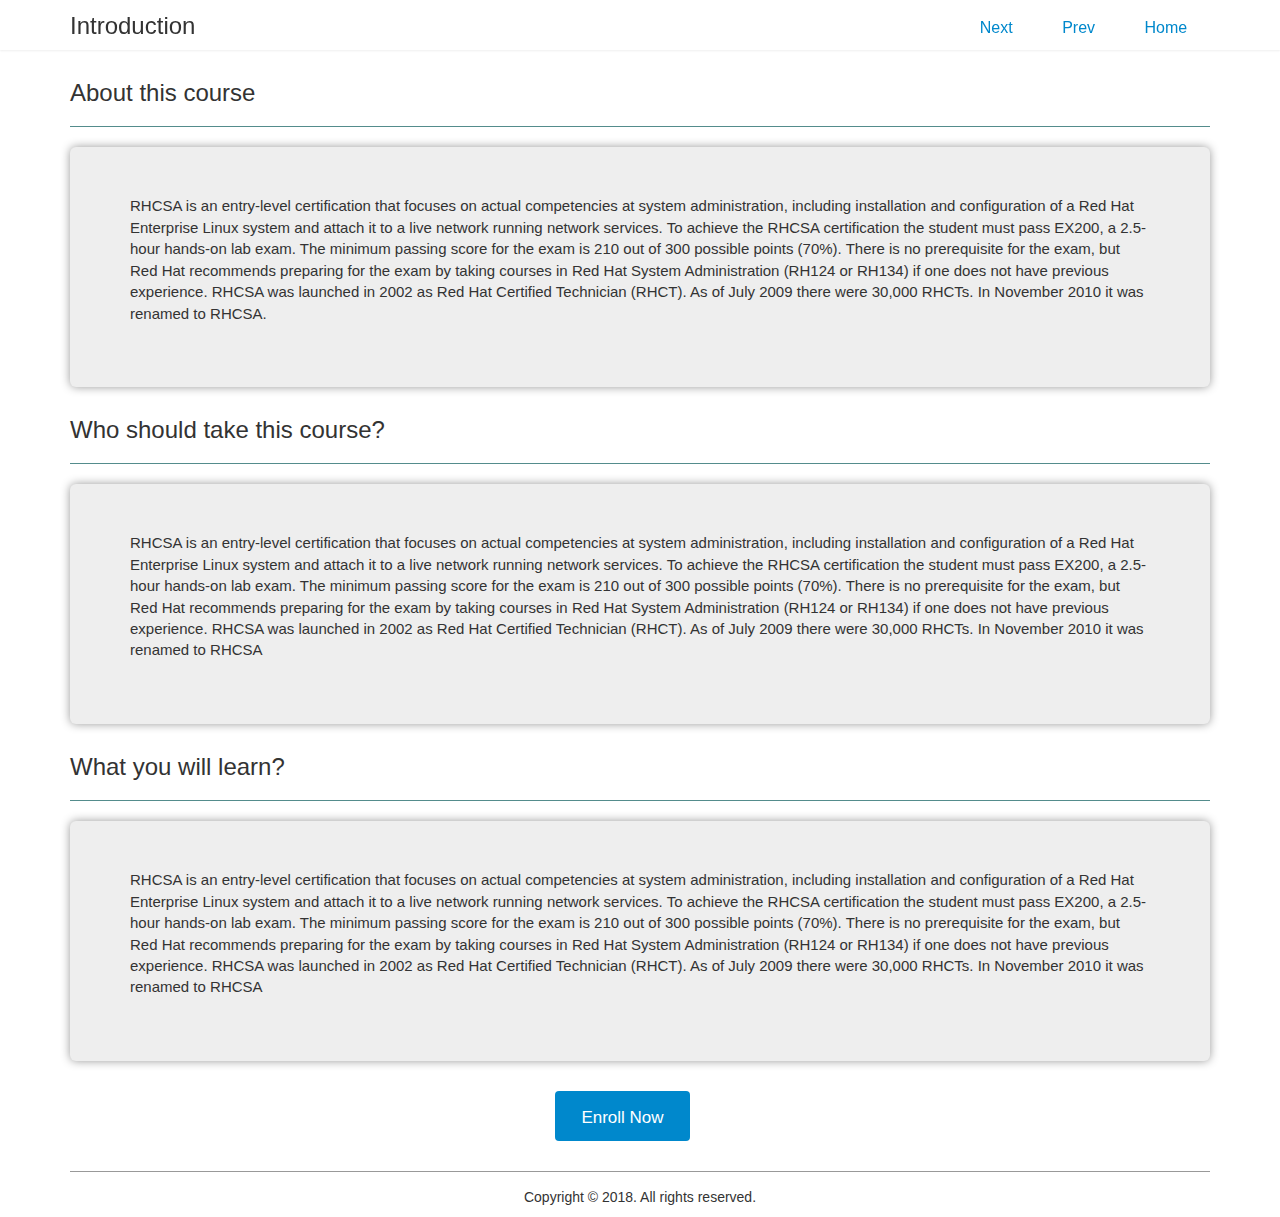
==== pages/catalog.html @ 5a1e80b6 "Added layout for introduction page" ====
<!DOCTYPE html>
<html lang='en'>
<head>
	<title>RHCSA</title>
	<meta http-equiv="Content-Type" content="text/html; charset=UTF-8">
	<link type="text/css" rel="stylesheet" href="../css/bootstrap.css">
	<link type="text/css" rel="stylesheet" href="../css/intro.css">
	<link href='https://fonts.googleapis.com/css?family=Inconsolata:700' rel='stylesheet' type='text/css'>
	<script src="https://ajax.googleapis.com/ajax/libs/jquery/1.12.2/jquery.min.js"></script>
  	<script src="http://maxcdn.bootstrapcdn.com/bootstrap/3.3.6/js/bootstrap.min.js"></script>

  	<style type="text/css">
            		tab1 { padding-left: 40.39999em; }
            	</style>
</head>

<body>
	<div class="container-fluid">
		<nav>
			<div class = "container">
				<a href="intro.html">Introduction</a>
				<a href="">Next </a>
				<a href="">Prev</a>
				<a href="../index.html">Home</a>
			</div>
		</nav>
		<br><br><br>
		<div class="container">
			<div class = "about">
				<h1>About this course</h1>
				<hr style="border-color: #548c8c">
				<div class="jumbotron" style="border-radius: 6px">
					<p>RHCSA is an entry-level certification that focuses on actual competencies at system administration, including installation and configuration of a Red Hat Enterprise Linux system and attach it to a live network running network services. To achieve the RHCSA certification the student must pass EX200, a 2.5-hour hands-on lab exam. The minimum passing score for the exam is 210 out of 300 possible points (70%). There is no prerequisite for the exam, but Red Hat recommends preparing for the exam by taking courses in Red Hat System Administration (RH124 or RH134) if one does not have previous experience.

  					RHCSA was launched in 2002 as Red Hat Certified Technician (RHCT). As of July 2009 there were 30,000 RHCTs. In November 2010 it was renamed to RHCSA.</p>
				</div>
			</div>
			<div class="prerequisite">
				<h1>Who should take this course?</h1>
				<hr style="border-color: #548c8c">
				<div class="jumbotron" style="border-radius: 6px">
					<p>RHCSA is an entry-level certification that focuses on actual competencies at system administration, including installation and configuration of a Red Hat Enterprise Linux system and attach it to a live network running network services. To achieve the RHCSA certification the student must pass EX200, a 2.5-hour hands-on lab exam. The minimum passing score for the exam is 210 out of 300 possible points (70%). There is no prerequisite for the exam, but Red Hat recommends preparing for the exam by taking courses in Red Hat System Administration (RH124 or RH134) if one does not have previous experience.

  					RHCSA was launched in 2002 as Red Hat Certified Technician (RHCT). As of July 2009 there were 30,000 RHCTs. In November 2010 it was renamed to RHCSA</p>
				</div>
			</div>
			<div class="syllabus">
				<h1>What you will learn?</h1>
				<hr style="border-color: #548c8c">
				<div class="jumbotron" style="border-radius: 6px">
					<p>RHCSA is an entry-level certification that focuses on actual competencies at system administration, including installation and configuration of a Red Hat Enterprise Linux system and attach it to a live network running network services. To achieve the RHCSA certification the student must pass EX200, a 2.5-hour hands-on lab exam. The minimum passing score for the exam is 210 out of 300 possible points (70%). There is no prerequisite for the exam, but Red Hat recommends preparing for the exam by taking courses in Red Hat System Administration (RH124 or RH134) if one does not have previous experience.

  					RHCSA was launched in 2002 as Red Hat Certified Technician (RHCT). As of July 2009 there were 30,000 RHCTs. In November 2010 it was renamed to RHCSA</p>
				</div>
			</div>

			<div class="enroll-btn">
				<a href="catalog.html"><p>Enroll Now</p></a>
			</div> 
		</div>
		
		<div class="container">
			<br><br><br>
			<hr style="border-color:#999">
			<div class="footer">
				<br>
				<p style="margin-top:-25px; text-align: center;">Copyright © 2018. All rights reserved.  </p>
			</div> 
		</div>
	</div>
</body>
</html>
---- css/intro.css ----
.container-fluid{
	padding-right: 0px;
	padding-left: 0px;
  	margin-right: auto;
  	margin-left: auto;	
}
nav{
	width: 100% !important;
	text-align: right;
	background:linear-gradient(to bottom,#fff, #fff);
	border-color: #f2f2f2;
 	box-shadow: 0px 1px 2px 0.3555px #eee;
 	position: fixed;
 	margin:-0.4% 0% 0% 0%;
 	z-index: 4;

}

nav  a {
	display:inline-block;
	padding: 0.8% 2% 0.8% 2%;
	font-family: sans-serif;
	font-weight: lighter;
	color: #000;
	font-size: 16px;
	text-decoration: none;
	margin-top: 1%;
	line-height: 25px;
	-webkit-transition:0.5s;
}

nav a:nth-child(2),nav a:nth-child(3),nav a:nth-child(4){
	color: #08c;
}

nav a:hover{
	color: #333;
	text-decoration: none;
	-webkit-transition:0.5s;
}

nav a:nth-child(1){
	font-size: 24px;
	position: relative;
	color: #333;
	padding-bottom: -3px;
	margin-top: 0.8%;
	font-family: sans-serif; 
	float: left;
	padding-left: 0%;
	padding-right: 0%;
}

.container header{
	background:linear-gradient(to bottom,#fff, #fff);
	position: fixed;
}

.about h1, .prerequisite h1, .syllabus h1 {
	font-size: 24px;
}

.jumbotron p{
	font-size: 15px;
	font-family: sans-serif;
}

.jumbotron {
	box-shadow:  0px 0px 10px #999; 
}

.container .enroll-btn {
		width: 135px;
		height: 50px;
		background-color: #08c;
		border-radius: 4px;
		position: absolute;
		margin-left: 50%;
		transform: translate(-155px);
}

.enroll-btn a>p{
	font-size: 17px;
	font-family: sans-serif;
	color: #fff;
	font-weight: lighter;
	text-align: center;
	padding: 15px;
	text-decoration: none;
}

.enroll-btn a:hover{
	cursor: pointer;
	text-decoration: none;
}
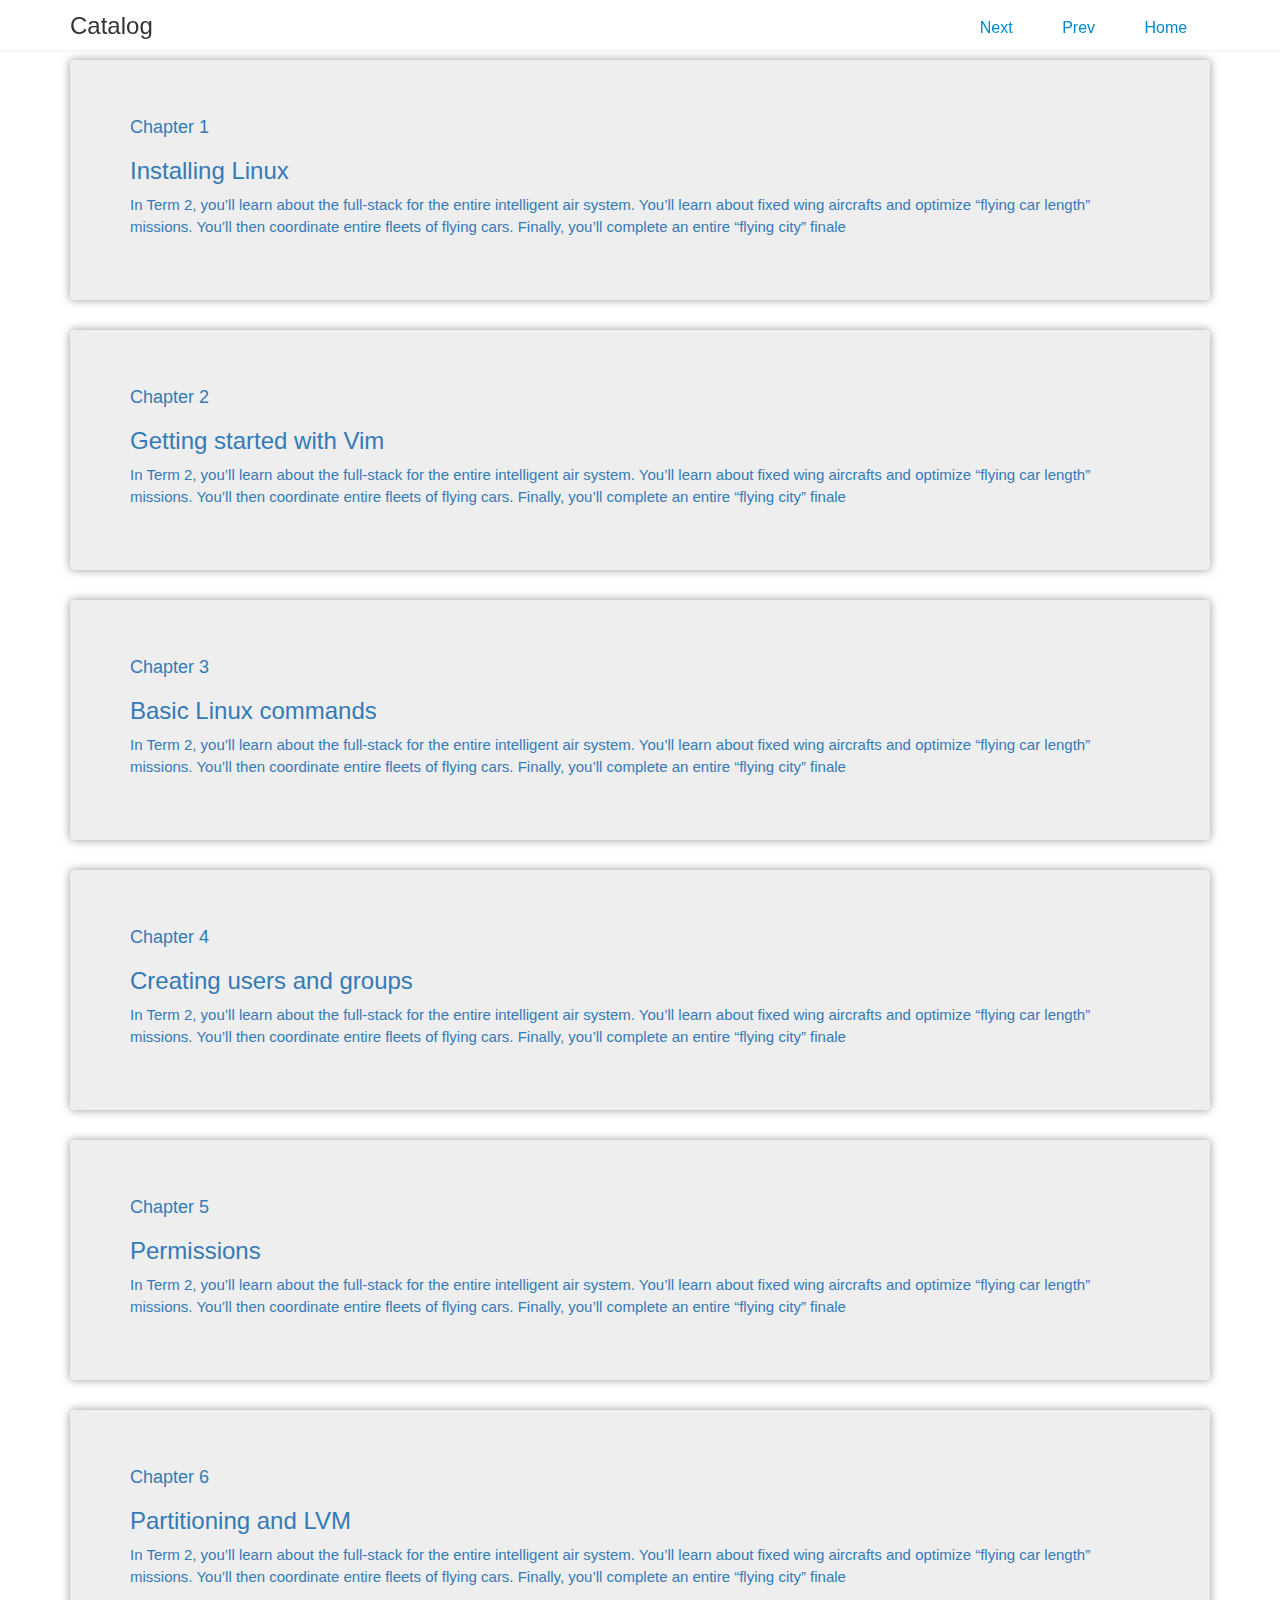
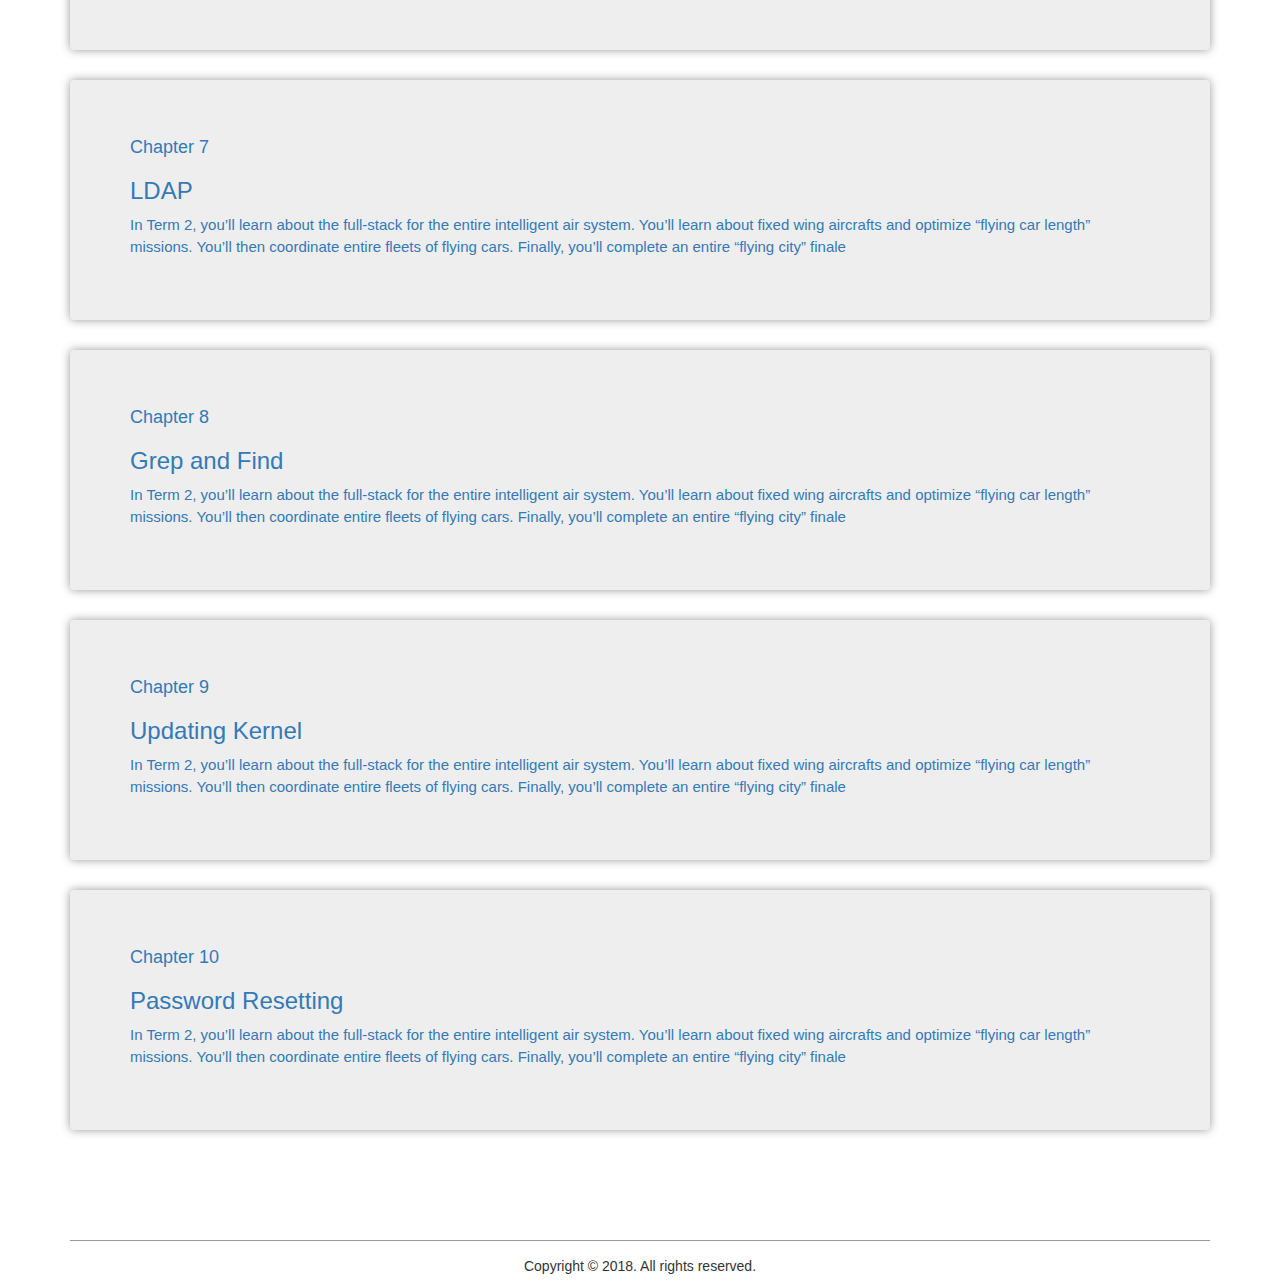
==== commit 3ec73095: "Updated catalog" ====
--- a/pages/catalog.html
+++ b/pages/catalog.html
@@ -5,7 +5,9 @@
 	<meta http-equiv="Content-Type" content="text/html; charset=UTF-8">
 	<link type="text/css" rel="stylesheet" href="../css/bootstrap.css">
 	<link type="text/css" rel="stylesheet" href="../css/intro.css">
+	<link type="text/css" rel="stylesheet" href="../css/catalog.css">
 	<link href='https://fonts.googleapis.com/css?family=Inconsolata:700' rel='stylesheet' type='text/css'>
+	<link href="https://fonts.googleapis.com/css?family=Quicksand:300" rel="stylesheet">
 	<script src="https://ajax.googleapis.com/ajax/libs/jquery/1.12.2/jquery.min.js"></script>
   	<script src="http://maxcdn.bootstrapcdn.com/bootstrap/3.3.6/js/bootstrap.min.js"></script>
 
@@ -18,7 +20,7 @@
 	<div class="container-fluid">
 		<nav>
 			<div class = "container">
-				<a href="intro.html">Introduction</a>
+				<a href="intro.html">Catalog</a>
 				<a href="">Next </a>
 				<a href="">Prev</a>
 				<a href="../index.html">Home</a>
@@ -26,40 +28,91 @@
 		</nav>
 		<br><br><br>
 		<div class="container">
-			<div class = "about">
-				<h1>About this course</h1>
-				<hr style="border-color: #548c8c">
-				<div class="jumbotron" style="border-radius: 6px">
-					<p>RHCSA is an entry-level certification that focuses on actual competencies at system administration, including installation and configuration of a Red Hat Enterprise Linux system and attach it to a live network running network services. To achieve the RHCSA certification the student must pass EX200, a 2.5-hour hands-on lab exam. The minimum passing score for the exam is 210 out of 300 possible points (70%). There is no prerequisite for the exam, but Red Hat recommends preparing for the exam by taking courses in Red Hat System Administration (RH124 or RH134) if one does not have previous experience.
+			<div class = "chapters" >
+				<a href="chapter1.html">
+					<div class="jumbotron" style="border-radius: 4px;">
+						<h4>Chapter 1</h4>
+						<h3>Installing Linux</h3>
+						<p>In Term 2, you’ll learn about the full-stack for the entire intelligent air system. You’ll learn about fixed wing aircrafts and optimize “flying car length” missions. You’ll then coordinate entire fleets of flying cars. Finally, you’ll complete an entire “flying city” finale</p>
+					</div>
+				</a>
+				<a href="chapter1.html">
+					<div class="jumbotron" style="border-radius: 4px;">
+						<h4>Chapter 2</h4>
+						<h3>Getting started with Vim</h3>
+						<p>In Term 2, you’ll learn about the full-stack for the entire intelligent air system. You’ll learn about fixed wing aircrafts and optimize “flying car length” missions. You’ll then coordinate entire fleets of flying cars. Finally, you’ll complete an entire “flying city” finale</p>
+					</div>
+				</a>
+				<a href="chapter1.html">
+					<div class="jumbotron" style="border-radius: 4px;">
+						<h4>Chapter 3</h4>
+						<h3>Basic Linux commands</h3>
+						<p>In Term 2, you’ll learn about the full-stack for the entire intelligent air system. You’ll learn about fixed wing aircrafts and optimize “flying car length” missions. You’ll then coordinate entire fleets of flying cars. Finally, you’ll complete an entire “flying city” finale</p>
+					</div>
+				</a>
+				<a href="chapter1.html">
+					<div class="jumbotron" style="border-radius: 4px;">
+						<h4>Chapter 4</h4>
+						<h3>Creating users and groups</h3>
+						<p>In Term 2, you’ll learn about the full-stack for the entire intelligent air system. You’ll learn about fixed wing aircrafts and optimize “flying car length” missions. You’ll then coordinate entire fleets of flying cars. Finally, you’ll complete an entire “flying city” finale</p>
+					</div>
 
-  					RHCSA was launched in 2002 as Red Hat Certified Technician (RHCT). As of July 2009 there were 30,000 RHCTs. In November 2010 it was renamed to RHCSA.</p>
-				</div>
+				</a>
+				<a href="chapter1.html">
+					<div class="jumbotron" style="border-radius: 4px;">
+						<h4>Chapter 5</h4>
+						<h3>Permissions</h3>
+						<p>In Term 2, you’ll learn about the full-stack for the entire intelligent air system. You’ll learn about fixed wing aircrafts and optimize “flying car length” missions. You’ll then coordinate entire fleets of flying cars. Finally, you’ll complete an entire “flying city” finale</p>
+					</div>
+					
+				</a>
+				<a href="chapter1.html">
+					<div class="jumbotron" style="border-radius: 4px;">
+						<h4>Chapter 6</h4>
+						<h3>Partitioning and LVM</h3>
+						<p>In Term 2, you’ll learn about the full-stack for the entire intelligent air system. You’ll learn about fixed wing aircrafts and optimize “flying car length” missions. You’ll then coordinate entire fleets of flying cars. Finally, you’ll complete an entire “flying city” finale</p>
+					</div>
+					
+				</a>
+				<a href="chapter1.html">
+					<div class="jumbotron" style="border-radius: 4px;">
+						<h4>Chapter 7</h4>
+						<h3>LDAP</h3>
+						<p>In Term 2, you’ll learn about the full-stack for the entire intelligent air system. You’ll learn about fixed wing aircrafts and optimize “flying car length” missions. You’ll then coordinate entire fleets of flying cars. Finally, you’ll complete an entire “flying city” finale</p>
+					</div>
+					
+				</a>
+				<a href="chapter1.html">
+					<div class="jumbotron" style="border-radius: 4px;">
+						<h4>Chapter 8</h4>
+						<h3>Grep and Find</h3>
+						<p>In Term 2, you’ll learn about the full-stack for the entire intelligent air system. You’ll learn about fixed wing aircrafts and optimize “flying car length” missions. You’ll then coordinate entire fleets of flying cars. Finally, you’ll complete an entire “flying city” finale</p>
+					</div>
+					
+				</a>
+				<a href="chapter1.html">
+					<div class="jumbotron" style="border-radius: 4px;">
+						<h4>Chapter 9</h4>
+						<h3>Updating Kernel</h3>
+						<p>In Term 2, you’ll learn about the full-stack for the entire intelligent air system. You’ll learn about fixed wing aircrafts and optimize “flying car length” missions. You’ll then coordinate entire fleets of flying cars. Finally, you’ll complete an entire “flying city” finale</p>
+					</div>
+					
+				</a>
+				<a href="chapter1.html">
+					<div class="jumbotron" style="border-radius: 4px;">
+						<h4>Chapter 10</h4>
+						<h3>Password Resetting</h3>
+						<p>In Term 2, you’ll learn about the full-stack for the entire intelligent air system. You’ll learn about fixed wing aircrafts and optimize “flying car length” missions. You’ll then coordinate entire fleets of flying cars. Finally, you’ll complete an entire “flying city” finale</p>
+					</div>
+					
+				</a>
 			</div>
-			<div class="prerequisite">
-				<h1>Who should take this course?</h1>
-				<hr style="border-color: #548c8c">
-				<div class="jumbotron" style="border-radius: 6px">
-					<p>RHCSA is an entry-level certification that focuses on actual competencies at system administration, including installation and configuration of a Red Hat Enterprise Linux system and attach it to a live network running network services. To achieve the RHCSA certification the student must pass EX200, a 2.5-hour hands-on lab exam. The minimum passing score for the exam is 210 out of 300 possible points (70%). There is no prerequisite for the exam, but Red Hat recommends preparing for the exam by taking courses in Red Hat System Administration (RH124 or RH134) if one does not have previous experience.
+			
 
-  					RHCSA was launched in 2002 as Red Hat Certified Technician (RHCT). As of July 2009 there were 30,000 RHCTs. In November 2010 it was renamed to RHCSA</p>
-				</div>
-			</div>
-			<div class="syllabus">
-				<h1>What you will learn?</h1>
-				<hr style="border-color: #548c8c">
-				<div class="jumbotron" style="border-radius: 6px">
-					<p>RHCSA is an entry-level certification that focuses on actual competencies at system administration, including installation and configuration of a Red Hat Enterprise Linux system and attach it to a live network running network services. To achieve the RHCSA certification the student must pass EX200, a 2.5-hour hands-on lab exam. The minimum passing score for the exam is 210 out of 300 possible points (70%). There is no prerequisite for the exam, but Red Hat recommends preparing for the exam by taking courses in Red Hat System Administration (RH124 or RH134) if one does not have previous experience.
-
-  					RHCSA was launched in 2002 as Red Hat Certified Technician (RHCT). As of July 2009 there were 30,000 RHCTs. In November 2010 it was renamed to RHCSA</p>
-				</div>
-			</div>
-
-			<div class="enroll-btn">
-				<a href="catalog.html"><p>Enroll Now</p></a>
-			</div> 
+			
 		</div>
-		
-		<div class="container">
+		<footer>
+			<div class="container">
 			<br><br><br>
 			<hr style="border-color:#999">
 			<div class="footer">
@@ -67,6 +120,8 @@
 				<p style="margin-top:-25px; text-align: center;">Copyright © 2018. All rights reserved.  </p>
 			</div> 
 		</div>
+		</footer>
+		
 	</div>
 </body>
 </html>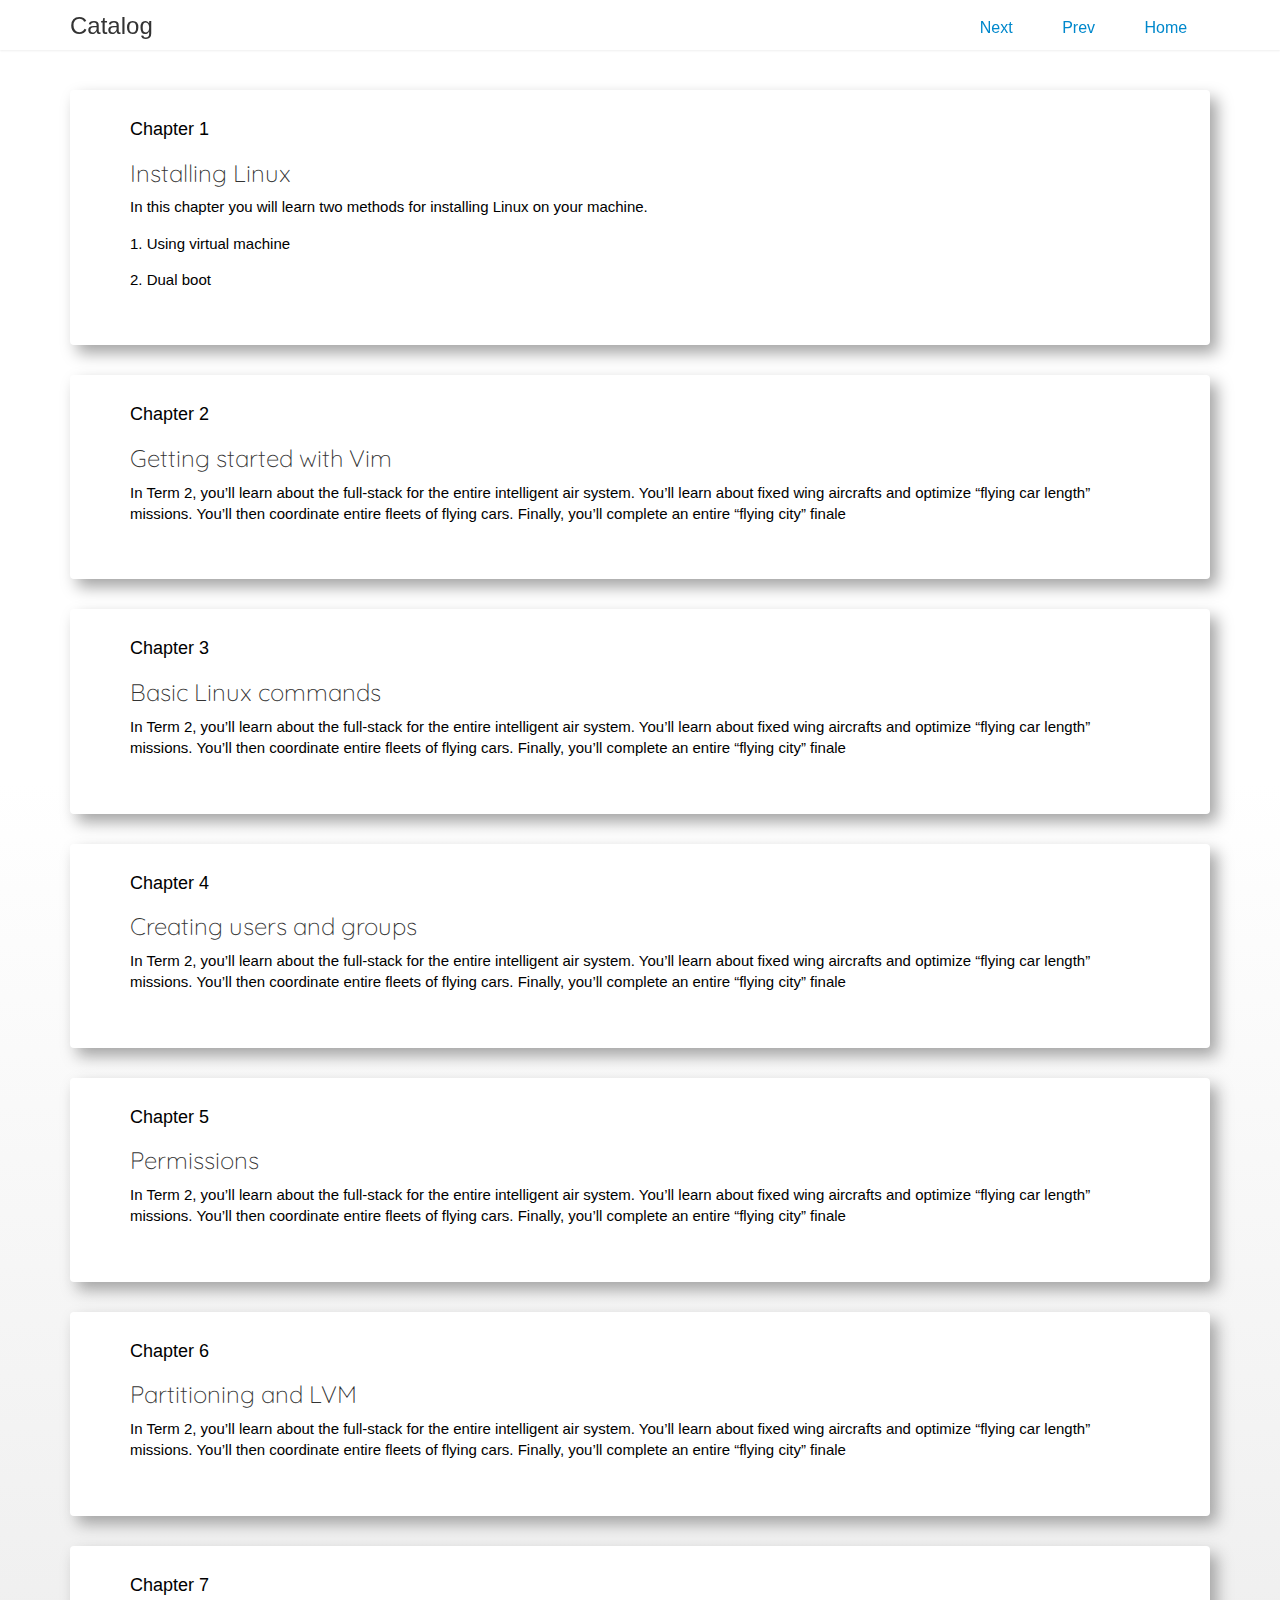
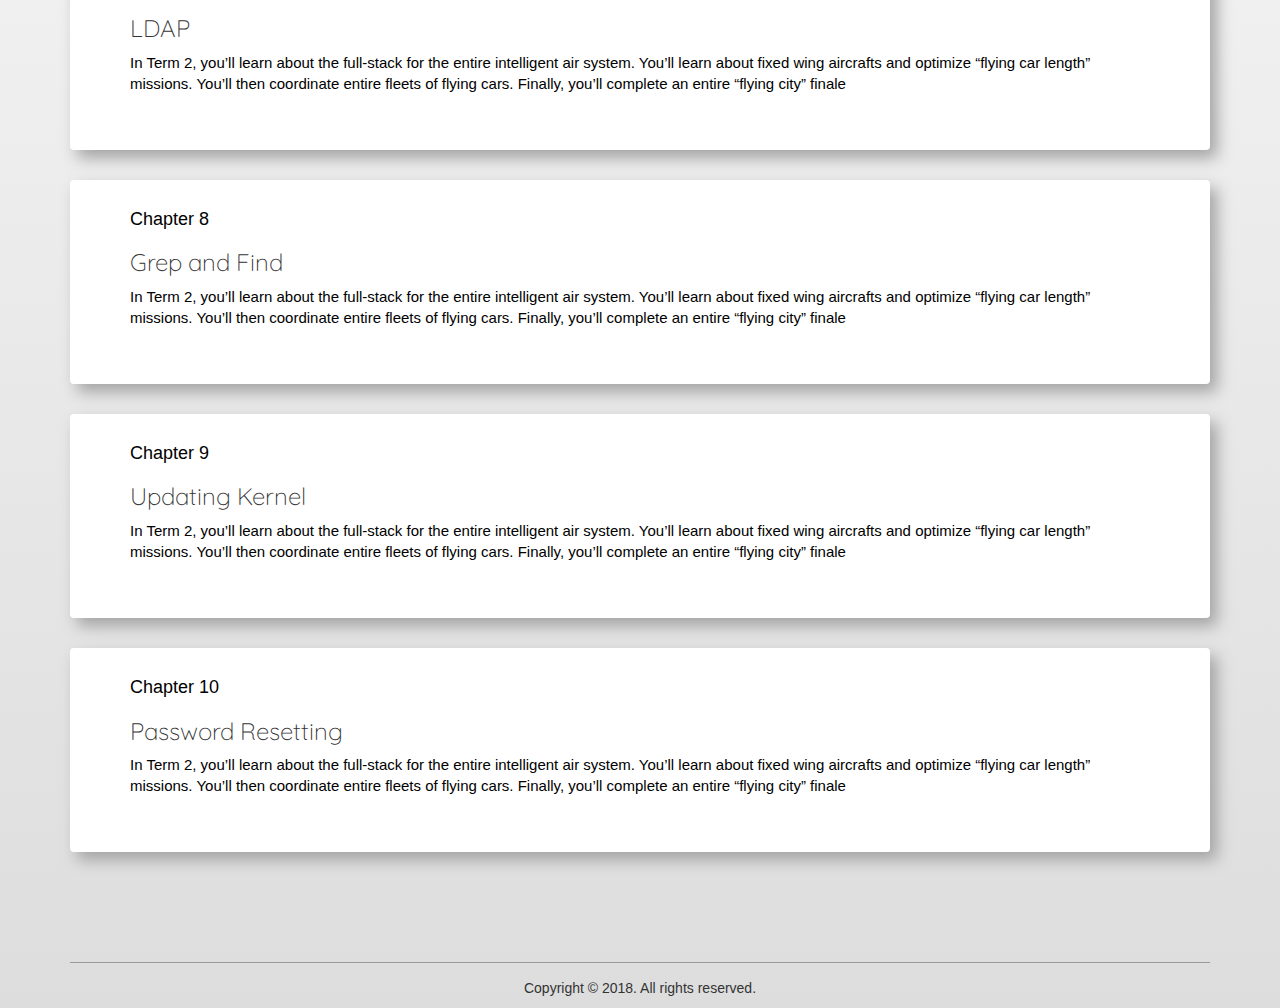
==== commit 55ce5c78: "Merge pull request #7 from aishwarya-more/gh-pages" ====
--- a/pages/catalog.html
+++ b/pages/catalog.html
@@ -33,10 +33,12 @@
 					<div class="jumbotron" style="border-radius: 4px;">
 						<h4>Chapter 1</h4>
 						<h3>Installing Linux</h3>
-						<p>In Term 2, you’ll learn about the full-stack for the entire intelligent air system. You’ll learn about fixed wing aircrafts and optimize “flying car length” missions. You’ll then coordinate entire fleets of flying cars. Finally, you’ll complete an entire “flying city” finale</p>
+						<p>In this chapter you will learn two methods for installing Linux on your machine.</p>
+						<p>1. Using virtual machine</p>
+						<p>2. Dual boot</p>
 					</div>
 				</a>
-				<a href="chapter1.html">
+				<a href="chapter2.html">
 					<div class="jumbotron" style="border-radius: 4px;">
 						<h4>Chapter 2</h4>
 						<h3>Getting started with Vim</h3>
--- a/css/catalog.css
+++ b/css/catalog.css
@@ -0,0 +1,61 @@
+.chapters #lesson {
+	font-family: sans-serif;
+	font-weight: bold;
+	font-size: 18px;
+
+}
+
+.chapters #lesson a{
+	font-weight: lighter;
+	text-decoration: none;
+
+}
+
+.chapters #lesson a:hover {
+	cursor: pointer;
+	color: #000;
+}
+
+.jumbotron h4{
+	margin: 0;
+	padding-top: 10px;
+	text-decoration: none;
+	color: #000
+}
+
+.jumbotron {
+	
+	padding: 0;
+	background-color: #fff;
+	box-shadow:  7px 8px 16px #a3a3a3;
+	padding-bottom: 40px;
+	padding-top: 20px;
+
+
+}
+
+.jumbotron h3{
+	font-weight: lighter;
+	font-family: 'Quicksand',sans-serif;
+	color: #333
+}
+
+.jumbotron p{
+	color: #000;
+}
+
+.jumbotron:hover{
+	cursor: pointer;
+}
+
+.chapters a:hover{
+	text-decoration: none;
+}
+
+.chapters {
+	padding-top: 30px;
+}
+
+body {
+	   background: linear-gradient(to bottom, #ffffff 30%, #ddd 100%);
+}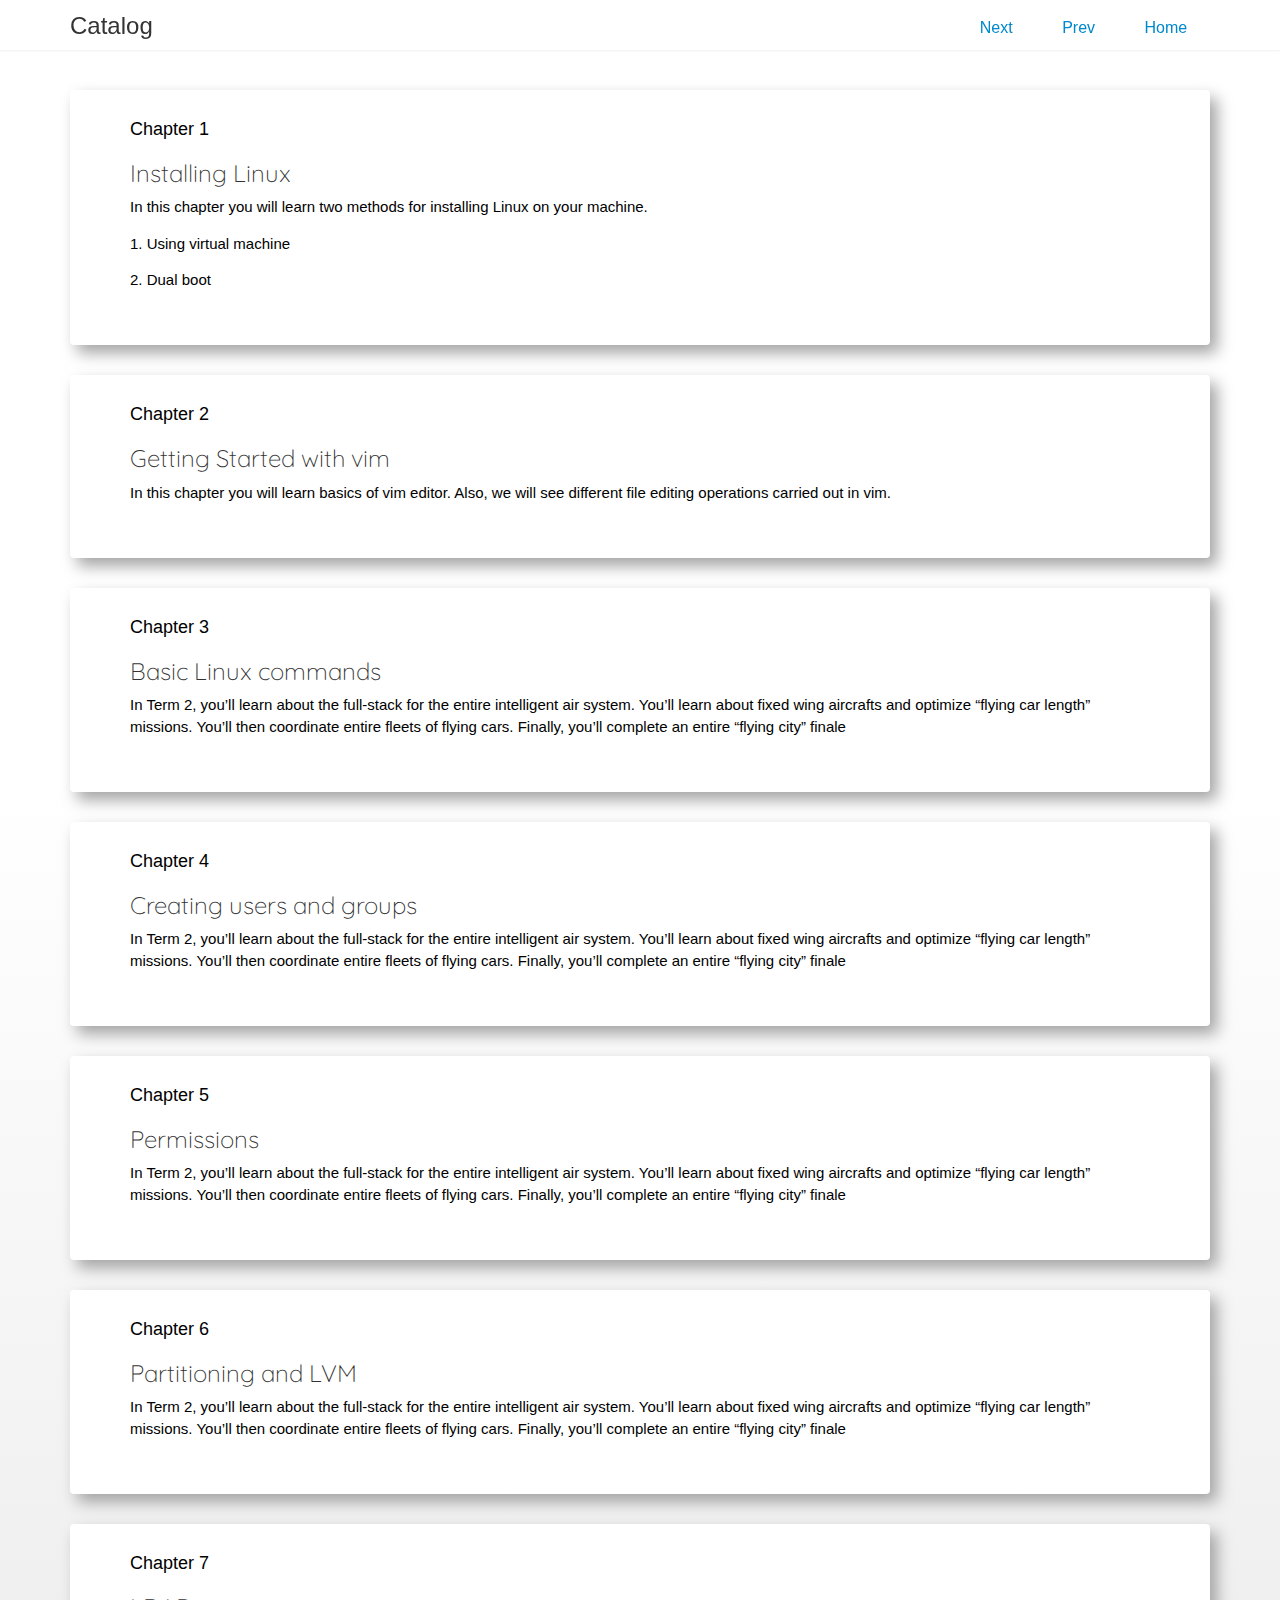
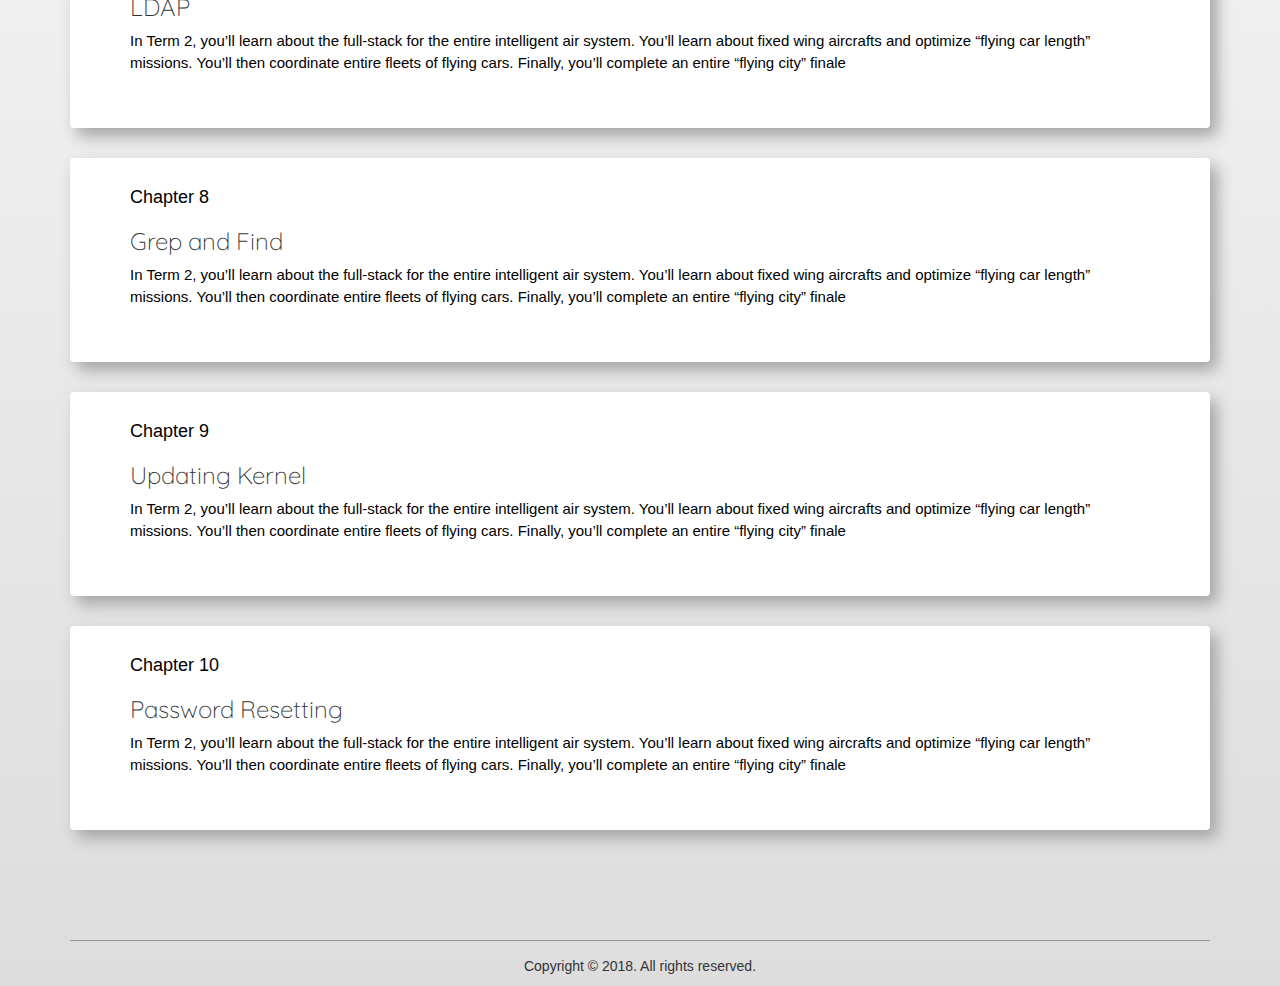
==== commit d51bed9f: "Merge pull request #10 from aishwarya-more/gh-pages" ====
--- a/pages/catalog.html
+++ b/pages/catalog.html
@@ -41,18 +41,18 @@
 				<a href="chapter2.html">
 					<div class="jumbotron" style="border-radius: 4px;">
 						<h4>Chapter 2</h4>
-						<h3>Getting started with Vim</h3>
-						<p>In Term 2, you’ll learn about the full-stack for the entire intelligent air system. You’ll learn about fixed wing aircrafts and optimize “flying car length” missions. You’ll then coordinate entire fleets of flying cars. Finally, you’ll complete an entire “flying city” finale</p>
+						<h3>Getting Started with vim</h3>
+						<p>In this chapter you will learn basics of vim editor. Also, we will see different file editing operations carried out in vim.</p>
 					</div>
 				</a>
-				<a href="chapter1.html">
+				<a href="chapter3.html">
 					<div class="jumbotron" style="border-radius: 4px;">
 						<h4>Chapter 3</h4>
 						<h3>Basic Linux commands</h3>
 						<p>In Term 2, you’ll learn about the full-stack for the entire intelligent air system. You’ll learn about fixed wing aircrafts and optimize “flying car length” missions. You’ll then coordinate entire fleets of flying cars. Finally, you’ll complete an entire “flying city” finale</p>
 					</div>
 				</a>
-				<a href="chapter1.html">
+				<a href="chapter4.html">
 					<div class="jumbotron" style="border-radius: 4px;">
 						<h4>Chapter 4</h4>
 						<h3>Creating users and groups</h3>
@@ -60,7 +60,7 @@
 					</div>
 
 				</a>
-				<a href="chapter1.html">
+				<a href="chapter5.html">
 					<div class="jumbotron" style="border-radius: 4px;">
 						<h4>Chapter 5</h4>
 						<h3>Permissions</h3>
